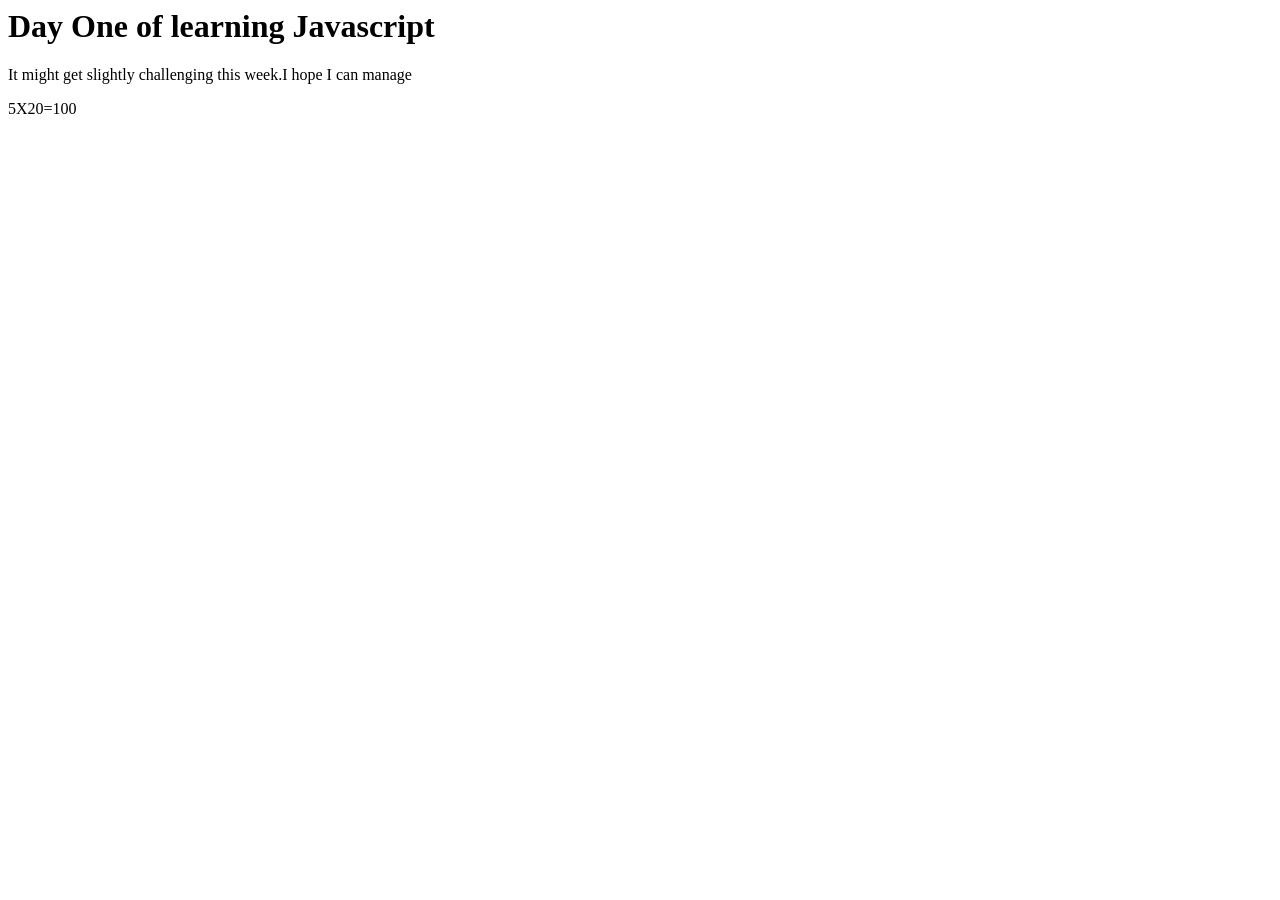
==== index.html @ 1be91bdd "initial commit" ====
<html>
    <head>
        <link rel="stylehseet" type="text/css" href="style.css">
    </head>
    <body>
    <h1 id="heading1"></h1>
    <p id="paragraph1"></p> 
    <p id="paragraph2"></p>
    

        <script>
            var text1;
            var text2;
            var text3;
            var numA=5
            var numB=20

            text1="Day One of learning Javascript";
            text2="It might get slightly challenging this week.";
            text3="I hope I can manage";
            document.getElementById("heading1").innerHTML=(text1);
            document.getElementById("paragraph1").innerHTML=(text2 + text3);
            document.getElementById("paragraph2").innerHTML=(numA + "X" + numB + "="+ numA * numB);

        </script>
    </body>
</html>
---- style.css ----
table{
    color: aliceblue;
    text-align: center;
    border-collapse: collpse;
    font: normal;
}
tr{
    height: 16.02vh;
    background-color:  #4e494e;
}

td{
    width: 25w;
    border: 1px;
}
#inputBox{
    background-color: #4e494e;
    text-align: right;
    width: 100%;
    font-size: 2em;
    color: #fff;
    border: 0px;

}
.digitButton{
    background-color: #807e80;

}
.operatorButton{
    background-color: #ff9e06;
}
.ACbutton{
    background-color: #656156;
}
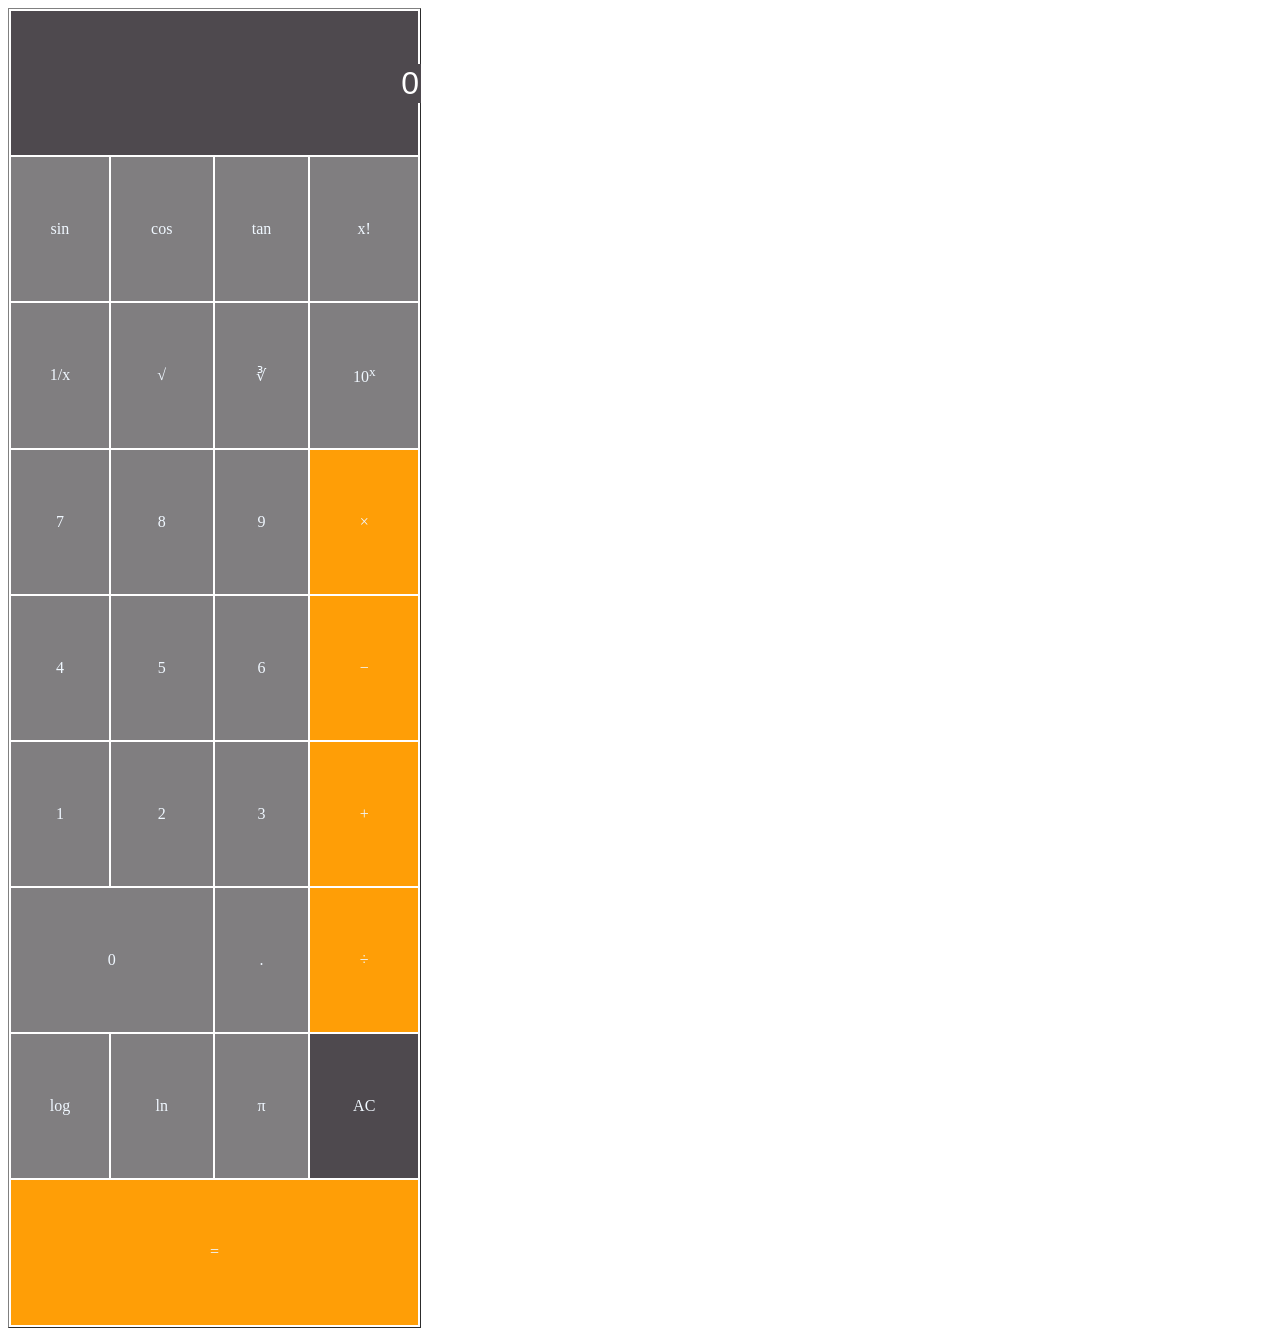
==== commit cd51b1bc: "Update index.html" ====
--- a/index.html
+++ b/index.html
@@ -1,27 +1,174 @@
-<html>
-    <head>
-        <link rel="stylehseet" type="text/css" href="style.css">
-    </head>
-    <body>
-    <h1 id="heading1"></h1>
-    <p id="paragraph1"></p> 
-    <p id="paragraph2"></p>
-    
-
-        <script>
-            var text1;
-            var text2;
-            var text3;
-            var numA=5
-            var numB=20
-
-            text1="Day One of learning Javascript";
-            text2="It might get slightly challenging this week.";
-            text3="I hope I can manage";
-            document.getElementById("heading1").innerHTML=(text1);
-            document.getElementById("paragraph1").innerHTML=(text2 + text3);
-            document.getElementById("paragraph2").innerHTML=(numA + "X" + numB + "="+ numA * numB);
-
-        </script>
-    </body>
-</html>+<!DOCTYPE html>
+<html>
+<head>
+  <title>Calculator app</title>
+  <link rel="stylesheet" href="style.css" />
+</head>
+<body>
+
+  <table border="1">
+    <tr>
+      <td colspan="4">
+        <input type="text" id="inputBox" value="0" />
+      </td>
+    </tr>
+
+    <tr>
+      <td class="digitButton" onclick="getTrig('sin')">sin</td>
+      <td class="digitButton" onclick="getTrig('cos')">cos</td>
+      <td class="digitButton" onclick="getTrig('tan')">tan</td>
+      <td class="digitButton" onclick="calculateSpecial('factorial')">x!</td>
+    </tr>
+
+    <tr>
+      <td class="digitButton" onclick="calculateSpecial('reciprocal')">1/x</td>
+      <td class="digitButton" onclick="calculateSpecial('sqrt')">√</td>
+      <td class="digitButton" onclick="calculateSpecial('cbrt')">∛</td>
+      <td class="digitButton" onclick="calculateSpecial('exp10')">10<sup>x</sup></td>
+    </tr>
+
+    <tr>
+      <td class="digitButton" onclick="digitBtnPressed(7)">7</td>
+      <td class="digitButton" onclick="digitBtnPressed(8)">8</td>
+      <td class="digitButton" onclick="digitBtnPressed(9)">9</td>
+      <td class="operatorButton" onclick="operatorBtnPressed('*')">×</td>
+    </tr>
+
+    <tr>
+      <td class="digitButton" onclick="digitBtnPressed(4)">4</td>
+      <td class="digitButton" onclick="digitBtnPressed(5)">5</td>
+      <td class="digitButton" onclick="digitBtnPressed(6)">6</td>
+      <td class="operatorButton" onclick="operatorBtnPressed('-')">−</td>
+    </tr>
+
+    <tr>
+      <td class="digitButton" onclick="digitBtnPressed(1)">1</td>
+      <td class="digitButton" onclick="digitBtnPressed(2)">2</td>
+      <td class="digitButton" onclick="digitBtnPressed(3)">3</td>
+      <td class="operatorButton" onclick="operatorBtnPressed('+')">+</td>
+    </tr>
+
+    <tr>
+      <td class="digitButton" colspan="2" onclick="digitBtnPressed(0)">0</td>
+      <td class="digitButton" onclick="digitBtnPressed('.')">.</td>
+      <td class="operatorButton" onclick="operatorBtnPressed('/')">÷</td>
+    </tr>
+
+    <tr>
+      <td class="digitButton" onclick="calculateSpecial('log')">log</td>
+      <td class="digitButton" onclick="calculateSpecial('ln')">ln</td>
+      <td class="digitButton" onclick="digitBtnPressed('Math.PI')">π</td>
+      <td class="ACButton" onclick="btnACPressed()">AC</td>
+    </tr>
+
+    <tr>
+      <td class="operatorButton" colspan="4" onclick="equalsBtnPressed()">=</td>
+    </tr>
+  </table>
+
+  <script>
+    let newLine = true;
+    let value1;
+    let currentOperator;
+
+    // Add digit or decimal
+    function digitBtnPressed(button) {
+      const input = document.getElementById("inputBox");
+      if (newLine || input.value === "0") {
+        input.value = button;
+      } else {
+        input.value += button;
+      }
+      newLine = false;
+    }
+
+    // Reset calculator
+    function btnACPressed() {
+      document.getElementById("inputBox").value = "0";
+      newLine = true;
+    }
+
+    // Handle +, -, *, /
+    function operatorBtnPressed(operator) {
+      currentOperator = operator;
+      value1 = parseFloat(document.getElementById("inputBox").value);
+      newLine = true;
+    }
+
+    // Calculate result of two values
+    function equalsBtnPressed() {
+      const value2 = parseFloat(document.getElementById("inputBox").value);
+      let result;
+
+      switch (currentOperator) {
+        case "+": result = value1 + value2; break;
+        case "-": result = value1 - value2; break;
+        case "*": result = value1 * value2; break;
+        case "/": result = value2 !== 0 ? value1 / value2 : "Error"; break;
+      }
+
+      document.getElementById("inputBox").value = result;
+      newLine = true;
+    }
+
+    // Trigonometric calculations in degrees
+    function getTrig(func) {
+      const input = document.getElementById("inputBox");
+      let value = parseFloat(input.value);
+      let radians = value * Math.PI / 180;
+      let result;
+
+      switch (func) {
+        case "sin": result = Math.sin(radians); break;
+        case "cos": result = Math.cos(radians); break;
+        case "tan": result = Math.tan(radians); break;
+      }
+
+      input.value = result;
+      newLine = true;
+    }
+
+    // Advanced operations
+    function calculateSpecial(func) {
+      const input = document.getElementById("inputBox");
+      let value = parseFloat(input.value);
+      let result;
+
+      switch (func) {
+        case "factorial":
+          if (value < 0 || !Number.isInteger(value)) {
+            result = "Error";
+          } else {
+            result = 1;
+            for (let i = 2; i <= value; i++) result *= i;
+          }
+          break;
+        case "reciprocal":
+          result = value !== 0 ? 1 / value : "Error";
+          break;
+        case "sqrt":
+          result = value >= 0 ? Math.sqrt(value) : "Error";
+          break;
+        case "cbrt":
+          result = Math.cbrt(value);
+          break;
+        case "exp10":
+          result = Math.pow(10, value);
+          break;
+        case "log":
+          result = value > 0 ? Math.log10(value) : "Error";
+          break;
+        case "ln":
+          result = value > 0 ? Math.log(value) : "Error";
+          break;
+        default:
+          result = "Error";
+      }
+
+      input.value = result;
+      newLine = true;
+    }
+  </script>
+
+</body>
+</html>
--- a/style.css
+++ b/style.css
@@ -1,34 +1,34 @@
-table{
-    color: aliceblue;
-    text-align: center;
-    border-collapse: collpse;
-    font: normal;
-}
-tr{
-    height: 16.02vh;
-    background-color:  #4e494e;
-}
-
-td{
-    width: 25w;
-    border: 1px;
-}
-#inputBox{
-    background-color: #4e494e;
-    text-align: right;
-    width: 100%;
-    font-size: 2em;
-    color: #fff;
-    border: 0px;
-
-}
-.digitButton{
-    background-color: #807e80;
-
-}
-.operatorButton{
-    background-color: #ff9e06;
-}
-.ACbutton{
-    background-color: #656156;
+table{
+    color: aliceblue;
+    text-align: center;
+    border-collapse: collpse;
+    font: normal;
+}
+tr{
+    height: 16.02vh;
+    background-color:  #4e494e;
+}
+
+td{
+    width: 25w;
+    border: 1px;
+}
+#inputBox{
+    background-color: #4e494e;
+    text-align: right;
+    width: 100%;
+    font-size: 2em;
+    color: #fff;
+    border: 0px;
+
+}
+.digitButton{
+    background-color: #807e80;
+
+}
+.operatorButton{
+    background-color: #ff9e06;
+}
+.ACbutton{
+    background-color: #656156;
 }
